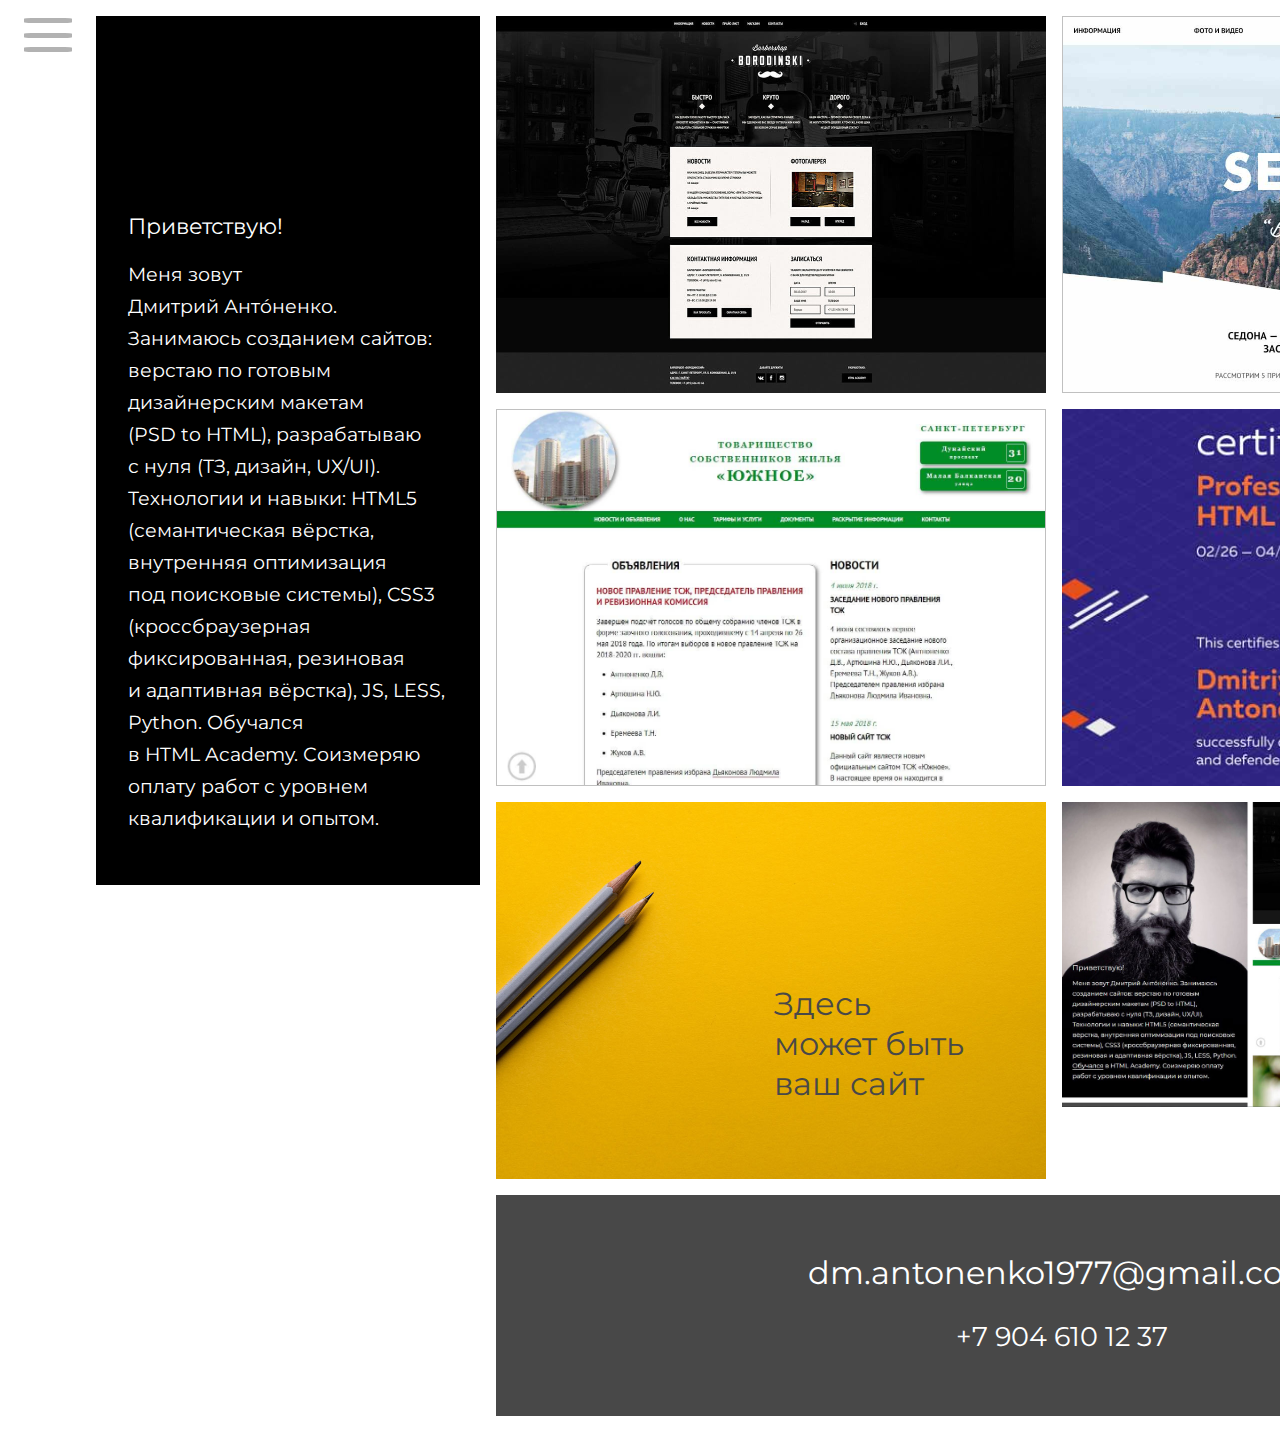
==== index.html @ 5691d690 "Главная и фотогалерея в целом готовы" ====
<!DOCTYPE html>
<html lang="ru">
  <head>
    <meta charset="utf-8">
    <title>Дмитрий Антоненко</title>
    <!-- <link href="https://fonts.googleapis.com/css?family=PT+Sans:400,700&amp;subset=cyrillic" rel="stylesheet"> -->
    <link href="https://fonts.googleapis.com/css?family=Montserrat&amp;subset=cyrillic" rel="stylesheet"> 
    <link href="css/normalize.css" rel="stylesheet">
    <link href="css/style.css" rel="stylesheet">
  </head>
  <body>
    <main class="index-main">

    <!-- permanent content -->

      <div class="side-column">
        <button class="hamburger">
          <div class="hamburger-line hamburger-line_upper"></div>
          <div class="hamburger-line hamburger-line_middle"></div>
          <div class="hamburger-line hamburger-line_lower"></div>
        </button>
      </div>

      <section class="main-content">
        <section class="resume">
          <div class="about_me">
            <h1 class="visually-hidden">Портфолио веб-верстальщика Дмитрия Антоненко</h1>
            <p>
              <span class="greeting">Приветствую!</span><br>
              Меня зовут Дмитрий&nbspАнтóненко. Занимаюсь созданием сайтов: верстаю по&nbspготовым дизайнерским макетам (PSD&nbspto&nbspHTML), разрабатываю с&nbspнуля (ТЗ, дизайн, UX/UI). Технологии и&nbspнавыки: HTML5 (семантическая вёрстка, внутренняя оптимизация под&nbspпоисковые системы),  CSS3 (кроссбраузерная фиксированная, резиновая и&nbspадаптивная вёрстка), JS, LESS, Python. Обучался в&nbspHTML&nbspAcademy. Соизмеряю оплату работ с&nbspуровнем квалификации и&nbspопытом.
            </p>
          </div>
        </section>

        <section class="portfolio">
          <h2 class="visually-hidden">Примеры работ</h2>

          <!--
          <div class="project-card" id="barbershop">
            <div class="background-container"></div>
          </div>
          -->

          <div class="project-card" id="barbershop">
            <img src="img/barbershop-index-1100x755.jpg">
          </div>

          <div class="project-card too-light" id="sedona">
            <img src="img/sedona-index-1100x755.jpg">
          </div>

          <div class="project-card too-light" id="homeowners-association">
            <img src="img/HA-index.jpg">
          </div>

          <div class="project-card" id="certificate">
            <a href="https://assets.htmlacademy.ru/certificates/intensive/67/462599.pdf" target="_blank">
              <img src="img/certificate.jpg">
            </a>
          </div>

          <div class="project-card" id="your_site">
            <img src="img/pencils_1100x755.jpg">
            <span>Здесь<br>может быть<br>ваш сайт</span>
          </div>
          
          <div class="project-card" id="this-site">
            <img src="img/this_site.jpg">
          </div>
          
          <!--
          <div class="project-card" id="this-site">
            <img src="./img/wiki.jpg" width="550px" height="377px">
          </div>
          -->
          <footer class="contacts shiny">
            <a href="mailto:dm.antonenko1977@gmail.com">dm.antonenko1977@gmail.com</a>
            <a href="tel: +79046101237">+7 904 610 12 37</a>
          </footer>
        </section>
      </section>

      <!-- modal windows -->    

      <nav class="side-menu modal-hide">
        <li>
          <ul><a href="https://htmlacademy.ru/profile/id462599" target="_blank">Профиль в HTML Academy</a></ul>
          <ul><a href="some_personal.html">Немного личного</a></ul>
          <ul><a href="#">English version</a></ul>
        </li>
      </nav>

      <div class="curtain modal-hide"></div>

      <div class="photo-canvas modal-hide" id="popup-barbershop">
        <figure class="popup">
          <img src="./img/barbershop-index-1100x755.jpg" width="1100px" height="755px">
          <figcaption>
            Барбершоп «Бородинский»<br>
            <a href="https://github.com/DAntonenko/462599-barbershop" target="_blank">Репозиторий проекта на GitHub</a>
          </figcaption>
        </figure>
      </div>

      <div class="photo-canvas modal-hide" id="popup-sedona">
        <figure class="popup">
          <img src="./img/sedona-index-1100x755.jpg" width="1100px" height="755px">
          <figcaption>
            Седона<br>
            <a href="https://github.com/DAntonenko/462599-sedona" target="_blank">Репозиторий проекта на GitHub</a>
          </figcaption>
        </figure>
      </div>

      <div class="photo-canvas modal-hide" id="popup-homeowners_association">
        <figure class="popup">
          <img src="./img/HA-index.jpg" width="1100px" height="755px">
          <figcaption>
            Товарищество собственников жилья «Южное»<br>
            <a href="http://тсжюжное.рф" target="_blank">Постоянный адрес сайта: тсжюжное.рф</a><br>
            <a href="https://github.com/DAntonenko/Homeowners-Association" target="_blank">Репозиторий проекта на GitHub</a>
          </figcaption>
        </figure>
      </div>

      <div class="photo-canvas modal-hide" id="popup-certificate">
        <figure class="popup">
          <img src="./img/certificate.jpg" width="538px" height="755px">
          <figcaption>
            Сертификат об успешном прохождении курса «Профессиональный HTML и CSS»<br>
            <a href="https://assets.htmlacademy.ru/certificates/intensive/67/462599.pdf" target="_blank">Смотреть на сайте HTML Academy</a>
          </figcaption>
        </figure>
      </div>

      <div class="photo-canvas modal-hide" id="popup-this-site">
        <figure class="popup">
          <img src="./img/this_site.jpg" width="1100px" height="755px">
          <figcaption>
            Этот сайт (рекурсия, да)<br>
            <a href="https://github.com/DAntonenko/Portfolio" target="_blank">Репозиторий проекта на GitHub</a>
          </figcaption>
        </figure>
      </div>

    </main>
    <script src="js/index-modals.js"></script>
  </body>
</html>
---- css/style.css ----
/* service */

.visually-hidden {
	position: absolute;
	clip: rect(1px 1px 1px 1px); /* IE6, IE7 */
	clip: rect(1px, 1px, 1px, 1px);
	padding:0;
	border:0;
	height: 1px; 
	width: 1px; 
	overflow: hidden;
}

/* forced inheritance box-sizing: border-box for flex-elements */

html {
	-webkit-box-sizing: border-box;
	        box-sizing: border-box;
}

* {
	-webkit-box-sizing: inherit;
	        box-sizing: inherit;
}

.content-box-component {
	-webkit-box-sizing: content-box;
	        box-sizing: content-box;
}

/* general */

body {
	margin: 0;
  padding: 0;
  background-color: #ffffff;
  color: grey;
  font-family: 'Montserrat', Arial, sans-serif;
  font-size: 1.2rem;
  line-height: 2rem;
}

li {
	list-style: none;
}

a {
	text-decoration: none;
	color: inherit;
}

/* index-page */

.index-main {
	display: flex;
	z-index: 1000;
}

.side-column {
	display: block;
	position: fixed;
	width: 5rem;
	height: 100vh;
	background-color: #fff;
	z-index: 300;
}

/* side navigation-menu */

.hamburger {
  position: fixed;
  top: 0.7rem;
 	left: 1.5rem;
  margin: 0;
  padding: 0;
  width: 3rem;
  height: 3rem;
  font-size: 0;
  border-style: none;
  background-color: inherit;
  opacity: 0.3;
}

.hamburger:hover {
	opacity: 1;
	cursor: pointer;
}

.hamburger:focus,
.hamburger:active {
	outline: none;
}

.hamburger::-moz-focus-inner {
  border: 0;
}

.hamburger-line {
	position: absolute;
	left: 0;
	width: 100%;
	height: 10%;
	border-radius: 15%;
	background-color: #000;
}

.hamburger-line_upper {
	top: 15%;
}

.hamburger-line_middle {
	top: 45%;
}

.hamburger-line_lower {
	top: 75%;
}

/* hamburger animation (for future)

@keyframes elementDown {
	0% { transform: rotate(0deg); }
	10% { transform: translateY(0%); }
	90% { transform: translateY(300%); }
	100% { transform: rotate(45deg); }
}

@1keyframes elementRotate {
	0% { transform: rotate(0deg); }
	100% { transform: rotate(-45deg); }
}

.line-down {
	animation-name: elementDown;
	animation-fill-mode: forwards;
	animation-duration: 1s;
}

.line-rotate {
	animation-name: elementRotate;
	animation-fill-mode: forwards;
	animation-delay: 1s;
	animation-duration: 1s;
}
*/

/* main content */

.main-content {
	display: flex;
	align-items: inherit;
	width: auto;
	margin-left: 5rem;
	padding: 1rem;
}

.resume {
	position: relative;
	width: 30vw;
	height: 96.6vh;
	margin-right: 1rem;
}

.about_me {
	position: fixed;
	width: inherit;
	height: inherit;
	background-image: url("../img/portrait_monochrome.jpg");
	background-size: 100% auto;
	background-color: black;
	background-position: 0 -20%;
	background-repeat: no-repeat;
}

.about_me p {
	position: absolute;
	bottom: 0;
	padding: 2rem;
	color: #fff;
	line-height: 2rem;
}

.about_me a {
	border-bottom: solid darkgray 0.1rem;
}

.about_me a:hover {
	border-color: #fff;
}

.greeting {
	font-size: 1.4rem;
	line-height: 4rem;
}

.portfolio {
	display: grid;
	grid-template-columns: auto 1fr;
	grid-template-rows: auto auto 1fr;
}

.project-card {
	position: relative;
	width: 550px;
	height: 377px;
	margin: 0 1rem 1rem 0;
	overflow: hidden;
}

.too-light {
	border: solid 0.07rem silver;
}

.project-card a {
	width: inherit;
}

.project-card img {
	width: inherit;
	height: auto;
	background-color: #b3b6b7;
}

.project-card a img {
	position: relative;
	top: -53%;
}

.project-card img:hover {
	cursor: pointer;
	animation-name: scale;
	animation-duration: 1s;
	animation-fill-mode: forwards;
}

@keyframes scale {
	0% { transform: scale(1); }
	100% { transform: scale(1.1); }
}

#your_site span {
	display: block;
	position: absolute;
	bottom: 20%;
	right: 15%;
	width: auto;
	height: auto;
	font-size: 2rem;
	line-height: 2.5rem;
	color: rgb(72, 72, 72);
}

#your_site span:hover {
	cursor: pointer;
}

.project-info {
	position: absolute;
	top: 60%;
	left: 10%;
	padding: 1rem;
	color: rgb(72, 72, 72);
	background-color: gray;
}

.project-info h3 {
	margin: 0;
	line-height: 2rem;
}

/* footer */

.contacts {
	grid-column-start: 1;
	grid-column-end: 3;
	display: flex;
	flex-direction: column;
	justify-content: center;
	align-items: center;
	width: auto;
	height: 24.5vh;
	color: #fff;
	line-height: 4rem;
	background-color: rgb(72, 72, 72);
}

.contacts a:hover,
.contacts a:active {
	color: #800000;
}

.contacts a:first-child {
	font-size: 2rem;
}

.shiny {
	position: relative;
	overflow: hidden;
}

.shiny::before {
  content: "";
  position: absolute;
  top: -50%;
  right: -50%;
  bottom: -50%;
  left: -50%;
  background: linear-gradient(to bottom, rgba(229, 172, 142, 0), rgba(255, 255, 255, 0.2) 50%, rgba(229, 172, 142, 0));
  transform: rotateZ(60deg) translate(-30rem, 50rem);
}

.shiny:hover::before,
.shiny:focus::before { 
	animation: sheen 1s forwards;
}

@keyframes sheen {
  100% { transform: rotateZ(60deg) translate(10rem, -55rem); }
}

.contacts a {
	font-size: 1.7rem;
}

/* some personal page */

.personal-main {
	position: relative;
	display: flex;
	z-index: 1000;
}

.personal-main .hamburger {
	opacity: 0.7;
}

.personal-main .hamburger:hover {
	opacity: 1;
}

.personal-main .hamburger-line {
	background-color: #800000;
}

.preview-area {
	position: relative;
	display: flex;
	flex-wrap: wrap;
	width: auto;
	margin-left: 5rem;
	padding: 1rem;
	z-index: 100;
}

.photo-preview {
	width: auto;
	height: 21rem;
	margin: 0 1rem 1rem 0;

	-webkit-filter: grayscale(100%);
  -moz-filter: grayscale(100%);
  -ms-filter: grayscale(100%);
  -o-filter: grayscale(100%);
  filter: grayscale(100%);
  filter: gray; /* IE 6-9 */
  -webkit-transition: all 1s;
  -moz-transition: all 1s;
  -o-transition: all 1s;
  transition: all 1s;
}

.photo-preview:hover {
  -webkit-filter: none;
  -moz-filter: none;
  -ms-filter: none; 
  -o-filter: none;
  filter: none;
  filter: none; /* IE 6-9 */
  cursor: pointer;
}

.photo-canvas {
	display: flex;
	justify-content: center;
	align-items: center;
	position: fixed;
	top: 0;
	left: 0;
	width: 100vw;
	height: 100vh;
	background-color: rgba(0, 0, 0, 0.9);
	z-index: 500;
}

.photo {
	max-width: 100vw;
	max-height: 100vh;
}

/* modal windows */

.modal-hide {
	display: none;
}

/*curtain */

.curtain {
	position: fixed;
	top: 0;
	width: 100vw;
	height: 100vh;
	background-color: #000;
	opacity: 0.7;
	z-index: 100;
}

@keyframes curtain-open {
	0% { transform: translateX(0); }
	100% { transform: translateX(-100%); }
}

.curtain-open {
	animation-name: curtain-open;
  animation-duration: 0.6s;
}

@keyframes curtain-close {
	0% { transform: translateX(-100%); }
	100% { transform: translateX(0); }
}

.curtain-close {
  animation-name: curtain-close;
  animation-duration: 0.6s;
}

/* side-menu */

nav.side-menu {
	position: fixed;
	width: 35vw;
	height: 100vh;
	background-color: #fff;
	z-index: 200;
}

.side-menu li {
	margin-left: 6vw;
	margin-top: 50%;
	text-transform: uppercase;
	font-size: 1.7rem;
	font-weight: bolder;
	letter-spacing: 0.01rem;
	word-spacing: 0.3rem;
}

.side-menu ul:hover {
	color: #000;
}

/* popup windows for seltcted content */

.popup {
	position: fixed;
	width: 1100px;
	height: 95vh;
	top: 0;
	right: 0;
	bottom: 0;
	left: 0;
	margin: auto;
	z-index: 500;
	color: #fff;
	line-height: 2.7rem;
	background-color: rgb(72, 72, 72);
	text-align: center;
}

.popup figcaption {
	padding-left: 1rem;
	text-align: left;
}

.popup a {
	border-bottom: solid #fff 0.1rem;
}

.popup a:hover {
	border-bottom: solid #800000 0.1rem;
}
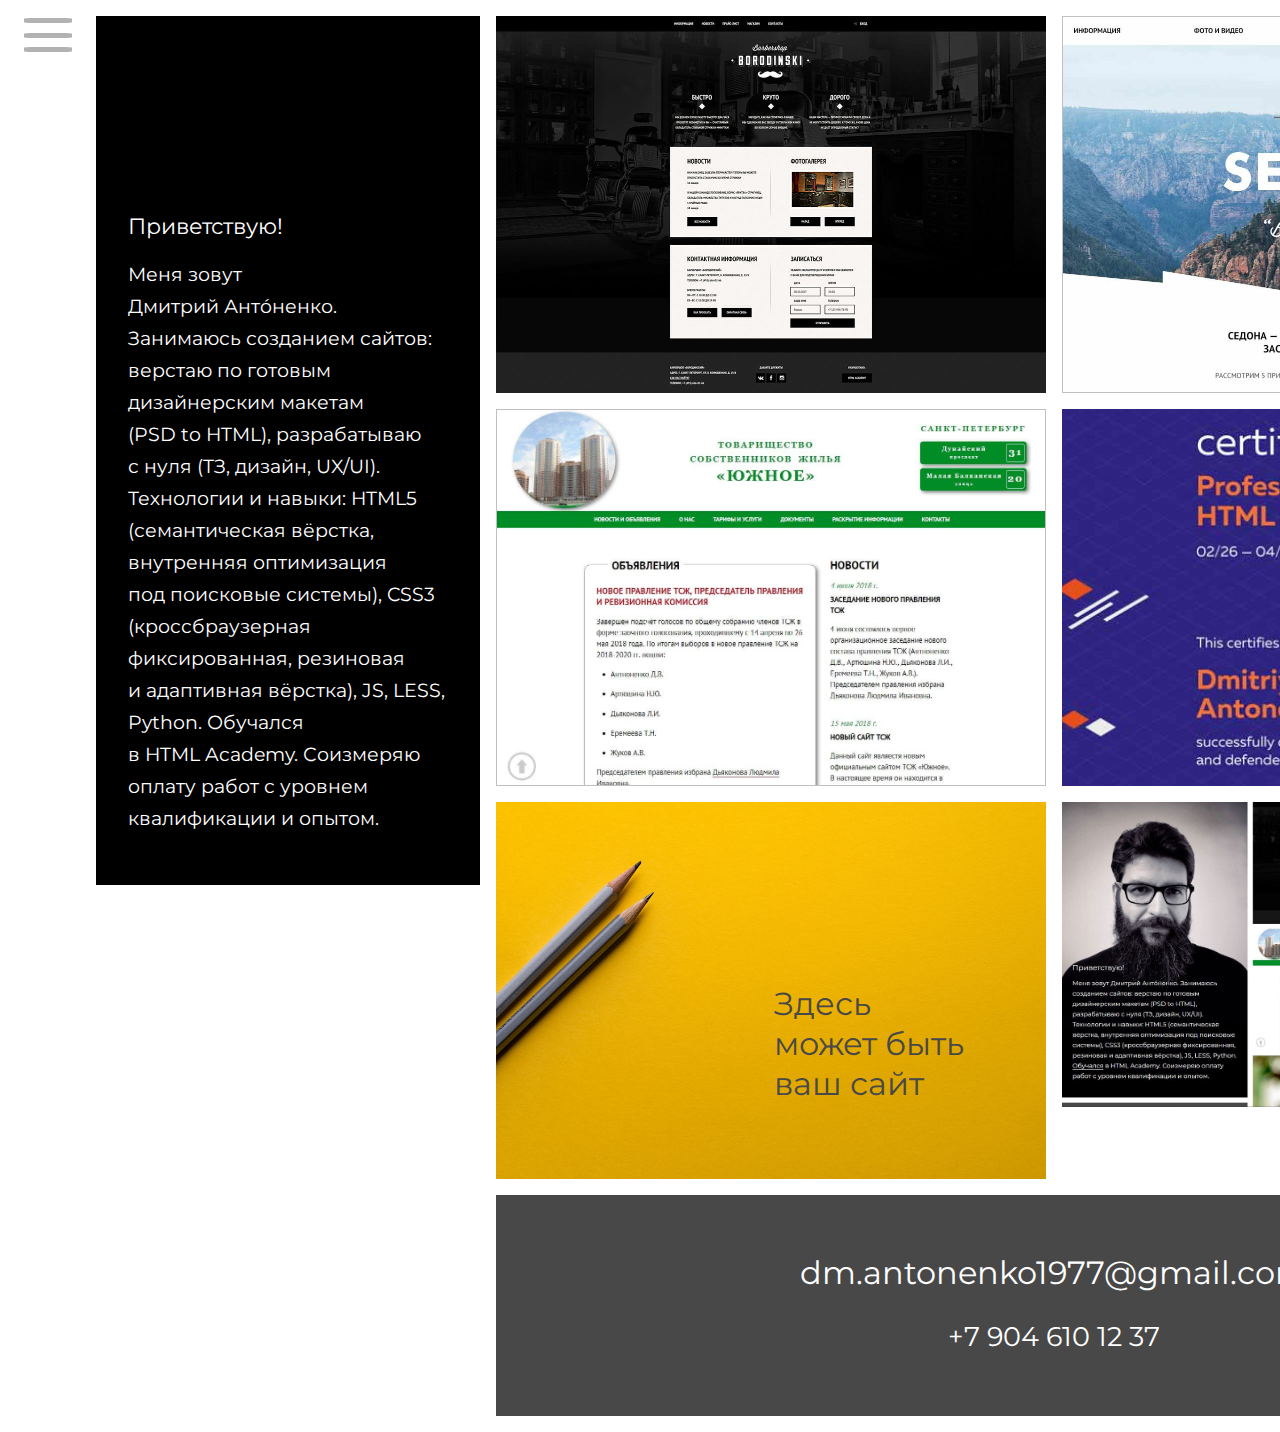
==== commit 7dcaedb0: "Исправлено позиционирование бокового меню" ====
--- a/index.html
+++ b/index.html
@@ -2,6 +2,7 @@
 <html lang="ru">
   <head>
     <meta charset="utf-8">
+    <meta name="viewport" content="width=device-width, initial-scale=1.0">
     <title>Дмитрий Антоненко</title>
     <!-- <link href="https://fonts.googleapis.com/css?family=PT+Sans:400,700&amp;subset=cyrillic" rel="stylesheet"> -->
     <link href="https://fonts.googleapis.com/css?family=Montserrat&amp;subset=cyrillic" rel="stylesheet"> 
@@ -34,12 +35,6 @@
 
         <section class="portfolio">
           <h2 class="visually-hidden">Примеры работ</h2>
-
-          <!--
-          <div class="project-card" id="barbershop">
-            <div class="background-container"></div>
-          </div>
-          -->
 
           <div class="project-card" id="barbershop">
             <img src="img/barbershop-index-1100x755.jpg">
@@ -86,7 +81,7 @@
         <li>
           <ul><a href="https://htmlacademy.ru/profile/id462599" target="_blank">Профиль в HTML Academy</a></ul>
           <ul><a href="some_personal.html">Немного личного</a></ul>
-          <ul><a href="#">English version</a></ul>
+          <ul><a href="index_en.html">English version</a></ul>
         </li>
       </nav>
 
@@ -117,7 +112,7 @@
           <img src="./img/HA-index.jpg" width="1100px" height="755px">
           <figcaption>
             Товарищество собственников жилья «Южное»<br>
-            <a href="http://тсжюжное.рф" target="_blank">Постоянный адрес сайта: тсжюжное.рф</a><br>
+            <a href="http://тсжюжное.рф" target="_blank">Смотреть сайт: тсжюжное.рф</a><br>
             <a href="https://github.com/DAntonenko/Homeowners-Association" target="_blank">Репозиторий проекта на GitHub</a>
           </figcaption>
         </figure>
--- a/css/style.css
+++ b/css/style.css
@@ -59,7 +59,7 @@
 .side-column {
 	display: block;
 	position: fixed;
-	width: 5rem;
+	width: 6rem;
 	height: 100vh;
 	background-color: #fff;
 	z-index: 300;
@@ -166,6 +166,7 @@
 	width: inherit;
 	height: inherit;
 	background-image: url("../img/portrait_monochrome.jpg");
+	background-origin: content-box;
 	background-size: 100% auto;
 	background-color: black;
 	background-position: 0 -20%;
@@ -197,13 +198,13 @@
 	display: grid;
 	grid-template-columns: auto 1fr;
 	grid-template-rows: auto auto 1fr;
+	grid-gap: 1rem 1rem;
 }
 
 .project-card {
 	position: relative;
 	width: 550px;
 	height: 377px;
-	margin: 0 1rem 1rem 0;
 	overflow: hidden;
 }
 
@@ -439,7 +440,9 @@
 
 nav.side-menu {
 	position: fixed;
-	width: 35vw;
+	top: 0;
+	left: 6rem;
+	width: 30vw;
 	height: 100vh;
 	background-color: #fff;
 	z-index: 200;
@@ -488,4 +491,22 @@
 
 .popup a:hover {
 	border-bottom: solid #800000 0.1rem;
+}
+
+/* adaptive */
+
+@media (max-width: 1824px) and (min-width: 1600px) {
+
+	.resume {
+		width: 30vw;
+	}
+
+	.project-card {
+		width: 500px;
+		height: 377px;
+	}
+
+	.side-column {
+		background-color: red;
+	}
 }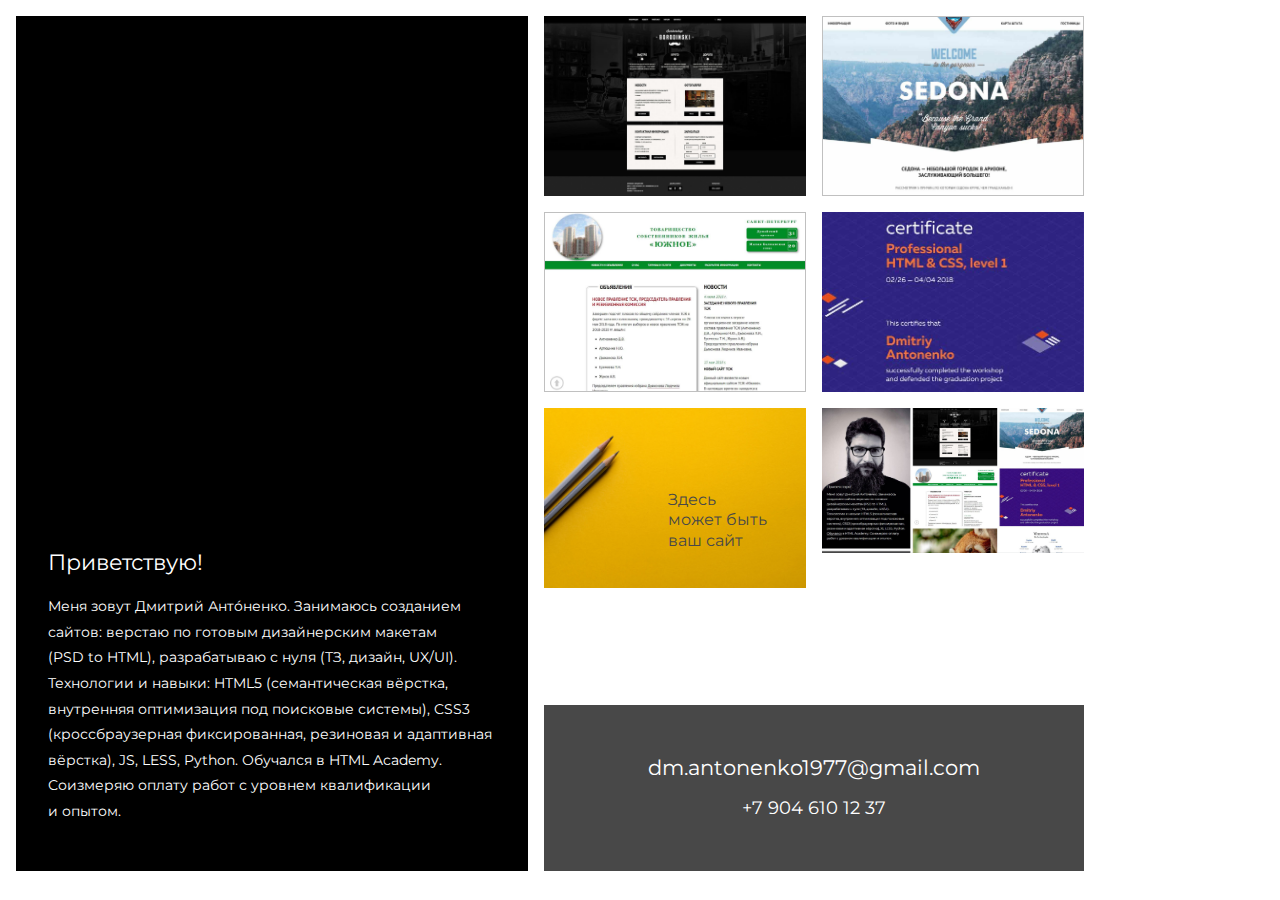
==== commit b0f6f384: "Адаптив и восстановление работоспособности ссылок" ====
--- a/index.html
+++ b/index.html
@@ -79,7 +79,7 @@
 
       <nav class="side-menu modal-hide">
         <li>
-          <ul><a href="https://htmlacademy.ru/profile/id462599" target="_blank">Профиль в HTML Academy</a></ul>
+          <ul><a href="https://htmlacademy.ru/profile/id462599" target="_blank">Профиль в&nbspHTML&nbspAcademy</a></ul>
           <ul><a href="some_personal.html">Немного личного</a></ul>
           <ul><a href="index_en.html">English version</a></ul>
         </li>
--- a/css/style.css
+++ b/css/style.css
@@ -307,7 +307,7 @@
   bottom: -50%;
   left: -50%;
   background: linear-gradient(to bottom, rgba(229, 172, 142, 0), rgba(255, 255, 255, 0.2) 50%, rgba(229, 172, 142, 0));
-  transform: rotateZ(60deg) translate(-30rem, 50rem);
+  transform: rotateZ(180deg) translate(-30rem, 50rem);
 }
 
 .shiny:hover::before,
@@ -449,13 +449,17 @@
 }
 
 .side-menu li {
-	margin-left: 6vw;
+	margin-left: 5%;
 	margin-top: 50%;
 	text-transform: uppercase;
 	font-size: 1.7rem;
 	font-weight: bolder;
 	letter-spacing: 0.01rem;
 	word-spacing: 0.3rem;
+}
+
+.side-menu ul {
+	padding: 0;
 }
 
 .side-menu ul:hover {
@@ -474,15 +478,16 @@
 	left: 0;
 	margin: auto;
 	z-index: 500;
-	color: #fff;
-	line-height: 2.7rem;
-	background-color: rgb(72, 72, 72);
 	text-align: center;
+	outline: solid #fff 0.1rem;
+	background-color: #000;
 }
 
 .popup figcaption {
 	padding-left: 1rem;
 	text-align: left;
+	color: silver;
+	line-height: 2.7rem;
 }
 
 .popup a {
@@ -497,16 +502,159 @@
 
 @media (max-width: 1824px) and (min-width: 1600px) {
 
+	.project-card {
+		width: 458px;
+		height: 314px;
+	}
+
+	#your_site span {
+		font-size: 1.7rem;
+		line-height: 2rem;
+	}
+
+	.contacts {
+		line-height: 3.5rem;
+	}
+
+	.contacts a:first-child {
+		font-size: 1.7rem;
+	}
+
+	.contacts a:nth-child(2) {
+		font-size: 1.6rem;
+	}
+
+	.popup figcaption {
+		line-height: 2.3rem;
+	}
+}
+
+@media (max-width: 1599px) and (min-width: 1430px) {
+
+	.project-card {
+		width: 393px;
+		height: 269px;
+	}
+
+	.resume p {
+		font-size: 0.9rem;
+		line-height: 1.8rem;
+	}
+
+	#your_site span {
+		font-size: 1.4rem;
+		line-height: 1.9rem;
+	}
+
+	.contacts {
+		line-height: 3.3rem;
+	}
+
+	.contacts a:first-child {
+		font-size: 1.5rem;
+	}
+
+	.contacts a:nth-child(2) {
+		font-size: 1.4rem;
+	}
+
+	.popup {
+		width: 900px;
+	}
+
+	#popup-certificate img {
+		height: 640px;
+		width: auto;
+	}
+
+	.popup img {
+		width: inherit;
+		height: auto;
+	}
+
+	.popup figcaption {
+		font-size: 1rem;
+		line-height: 2rem;
+	}
+}
+
+@media (max-width: 1429px) and (min-width: 1024px) {
+
+	.main-content {
+		margin-left: 0;
+	}
+
+	.side-column {
+		background-color: transparent;
+	}
+
+	.hamburger {
+		top: 1.5rem;
+		left: 2rem;
+	}
+
+	.hamburger-line_middle {
+		height: 11%;
+	}
+
+	nav.side-menu {
+		left: 0;
+		width: 41.6vw;
+	}
+
+	.side-menu li {
+		margin-left: 2rem;
+	}
+
+	.project-card {
+		width: 262px;
+		height: 180px;
+	}
+
 	.resume {
-		width: 30vw;
-	}
-
-	.project-card {
-		width: 500px;
-		height: 377px;
-	}
-
-	.side-column {
-		background-color: red;
+		width: 40vw;
+		height: 95vh;
+	}
+
+	.resume p {
+		font-size: 0.9rem;
+		line-height: 1.6rem;
+	}
+
+	#your_site span {
+		font-size: 1rem;
+		line-height: 1.3rem;
+	}
+
+	.contacts {
+		height: 18.5vh;
+		line-height: 2.5rem;
+	}
+
+	.contacts a:first-child {
+		font-size: 1.3rem;
+	}
+
+	.contacts a:nth-child(2) {
+		font-size: 1.1rem;
+	}
+
+	.popup {
+		width: 900px;
+	}
+
+	#popup-certificate img {
+		height: 640px;
+		width: auto;
+	}
+
+	.popup img {
+		width: inherit;
+		height: auto;
+	}
+
+	.popup figcaption {
+		font-size: 1rem;
+		line-height: 2rem;
 	}
 }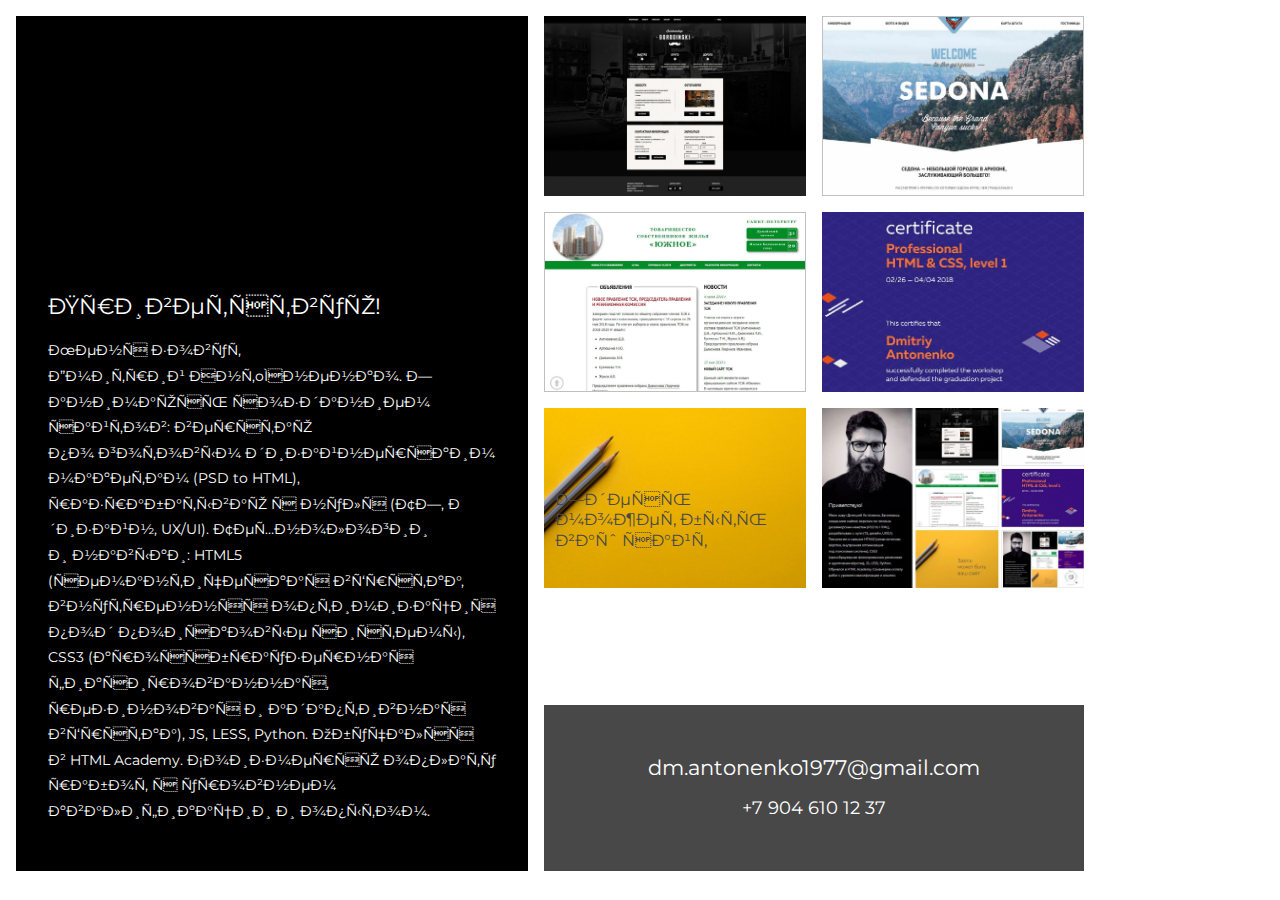
==== commit ea14baf7: "Гугл-аналитика и Яндекс-метрика" ====
--- a/index.html
+++ b/index.html
@@ -1,6 +1,18 @@
 <!DOCTYPE html>
 <html lang="ru">
   <head>
+    <!-- Global site tag (gtag.js) - Google Analytics -->
+    <script async src="https://www.googletagmanager.com/gtag/js?id=UA-127815976-1"></script>
+    <script>
+      window.dataLayer = window.dataLayer || [];
+      function gtag(){dataLayer.push(arguments);}
+      gtag('js', new Date());
+
+      gtag('config', 'UA-127815976-1');
+    </script>
+
+    <!-- Yandex.Metrika counter --> <script type="text/javascript" > (function (d, w, c) { (w[c] = w[c] || []).push(function() { try { w.yaCounter50813203 = new Ya.Metrika2({ id:50813203, clickmap:true, trackLinks:true, accurateTrackBounce:true, webvisor:true }); } catch(e) { } }); var n = d.getElementsByTagName("script")[0], s = d.createElement("script"), f = function () { n.parentNode.insertBefore(s, n); }; s.type = "text/javascript"; s.async = true; s.src = "https://mc.yandex.ru/metrika/tag.js"; if (w.opera == "[object Opera]") { d.addEventListener("DOMContentLoaded", f, false); } else { f(); } })(document, window, "yandex_metrika_callbacks2"); </script> <noscript><div><img src="https://mc.yandex.ru/watch/50813203" style="position:absolute; left:-9999px;" alt="" /></div></noscript> <!-- /Yandex.Metrika counter -->
+
     <meta charset="utf-8">
     <meta name="viewport" content="width=device-width, initial-scale=1.0">
     <title>Дмитрий Антоненко</title>
@@ -69,8 +81,8 @@
           </div>
           -->
           <footer class="contacts shiny">
-            <a href="mailto:dm.antonenko1977@gmail.com">dm.antonenko1977@gmail.com</a>
-            <a href="tel: +79046101237">+7 904 610 12 37</a>
+            <a href="mailto:dm.antonenko1977@gmail.com" target="_blank">dm.antonenko1977@gmail.com</a>
+            <a href="tel: +79046101237" target="_blank">+7 904 610 12 37</a>
           </footer>
         </section>
       </section>
--- a/css/style.css
+++ b/css/style.css
@@ -654,7 +654,281 @@
 	}
 
 	.popup figcaption {
+		font-size: 0.9rem;
+		line-height: 1.7rem;
+	}
+}
+
+@media (max-width: 1023px) and (min-width: 375px) {
+
+	body {
+		overflow-x: hidden;
+	  margin-right: calc(-1 * (100vw - 100%));
+	}
+
+/* index adaptive */
+
+	.main-content {
+		display: block;
+		width: 100vw;
+		margin-left: 0;
+		margin-right: auto;
+		padding: 0;
+	}
+
+	.side-column {
+		position: relative;
+		width: 0;
+		background-color: transparent;
+	}
+
+	.hamburger {
+		position: absolute;
+		top: 1.5rem;
+		left: 2rem;
+	}
+
+	.hamburger-line_middle {
+		height: 11%;
+	}
+
+	nav.side-menu {
+		left: 0;
+		width: 100vw;
+	}
+
+	.side-menu li {
+		margin-left: 2rem;
+	}
+
+	.resume {
+		width: inherit;
+		height: 100vh;
+		margin-right: 0;
+	}
+
+	.about_me {
+		position: relative;
+		top: 0;
+		left: 0;
+	}
+
+	.resume p {
+		padding-bottom: 0;
+		font-size: 0.8rem;
+		line-height: 1.5rem;
+	}
+
+	.portfolio {
+		display: block;
+	}
+
+	.project-card {
+		width: 100vw;
+		height: 68vw;
+		margin-top: 1rem;
+	}
+
+	#your_site span {
+		font-size: 1rem;
+		line-height: 1.3rem;
+	}
+
+	.contacts {
+		width: 100vw;
+		height: 18.5vh;
+		line-height: 2.5rem;
+		margin-top: 1rem;
+	}
+
+	.contacts a:first-child {
+		font-size: 1.2rem;
+	}
+
+	.contacts a:nth-child(2) {
+		font-size: 1rem;
+	}
+
+	.photo-canvas {
+		background-color: #000;
+	}
+
+	.popup {
+		width: 100vw;
+		outline: none;
+	}
+
+	#popup-certificate img {
+		width: 75vw;
+		height: auto;
+	}
+
+	.popup img {
+		width: inherit;
+		height: auto;
+	}
+
+	.popup figcaption {
 		font-size: 1rem;
 		line-height: 2rem;
 	}
+
+/* personal adaptive */
+
+	.personal-main {
+		flex-direction: column;
+	}
+
+	.personal-main .side-column {
+		width: 100vw;
+		height: 6rem;
+	}
+
+	.preview-area {
+		display: block;
+		margin: 0;
+		padding: 0;
+	}
+
+	.photo-preview {
+		width: 100vw;
+		height: auto;
+	}
+}
+
+@media (max-width: 374px) and (min-width: 320px) {
+
+	body {
+		overflow-x: hidden;
+	  margin-right: calc(-1 * (100vw - 100%));
+	}
+
+/* index adaptive */
+
+	.main-content {
+		display: block;
+		width: 100vw;
+		margin-left: 0;
+		margin-right: auto;
+		padding: 0;
+	}
+
+	.side-column {
+		position: relative;
+		width: 0;
+		background-color: transparent;
+	}
+
+	.hamburger {
+		position: absolute;
+		top: 1.5rem;
+		left: 2rem;
+	}
+
+	.hamburger-line_middle {
+		height: 11%;
+	}
+
+	nav.side-menu {
+		left: 0;
+		width: 100vw;
+	}
+
+	.side-menu li {
+		margin-left: 2rem;
+	}
+
+	.resume {
+		width: inherit;
+		height: 100vh;
+		margin-right: 0;
+	}
+
+	.about_me {
+		position: relative;
+		top: 0;
+		left: 0;
+	}
+
+	.resume p {
+		padding-bottom: 0;
+		font-size: 0.6rem;
+		line-height: 1.4rem;
+	}
+
+	.portfolio {
+		display: block;
+	}
+
+	.project-card {
+		width: 100vw;
+		height: 68vw;
+		margin-top: 1rem;
+	}
+
+	#your_site span {
+		font-size: 1rem;
+		line-height: 1.3rem;
+	}
+
+	.contacts {
+		width: 100vw;
+		height: 18.5vh;
+		line-height: 2.5rem;
+		margin-top: 1rem;
+	}
+
+	.contacts a:first-child {
+		font-size: 1.2rem;
+	}
+
+	.contacts a:nth-child(2) {
+		font-size: 1rem;
+	}
+
+	.photo-canvas {
+		background-color: #000;
+	}
+
+	.popup {
+		width: 100vw;
+		outline: none;
+	}
+
+	#popup-certificate img {
+		width: 75vw;
+		height: auto;
+	}
+
+	.popup img {
+		width: inherit;
+		height: auto;
+	}
+
+	.popup figcaption {
+		font-size: 1rem;
+		line-height: 2rem;
+	}
+
+/* personal adaptive */
+
+	.personal-main {
+		flex-direction: column;
+	}
+
+	.personal-main .side-column {
+		width: 100vw;
+		height: 6rem;
+	}
+
+	.preview-area {
+		display: block;
+		margin: 0;
+		padding: 0;
+	}
+
+	.photo-preview {
+		width: 100vw;
+		height: auto;
+	}
 }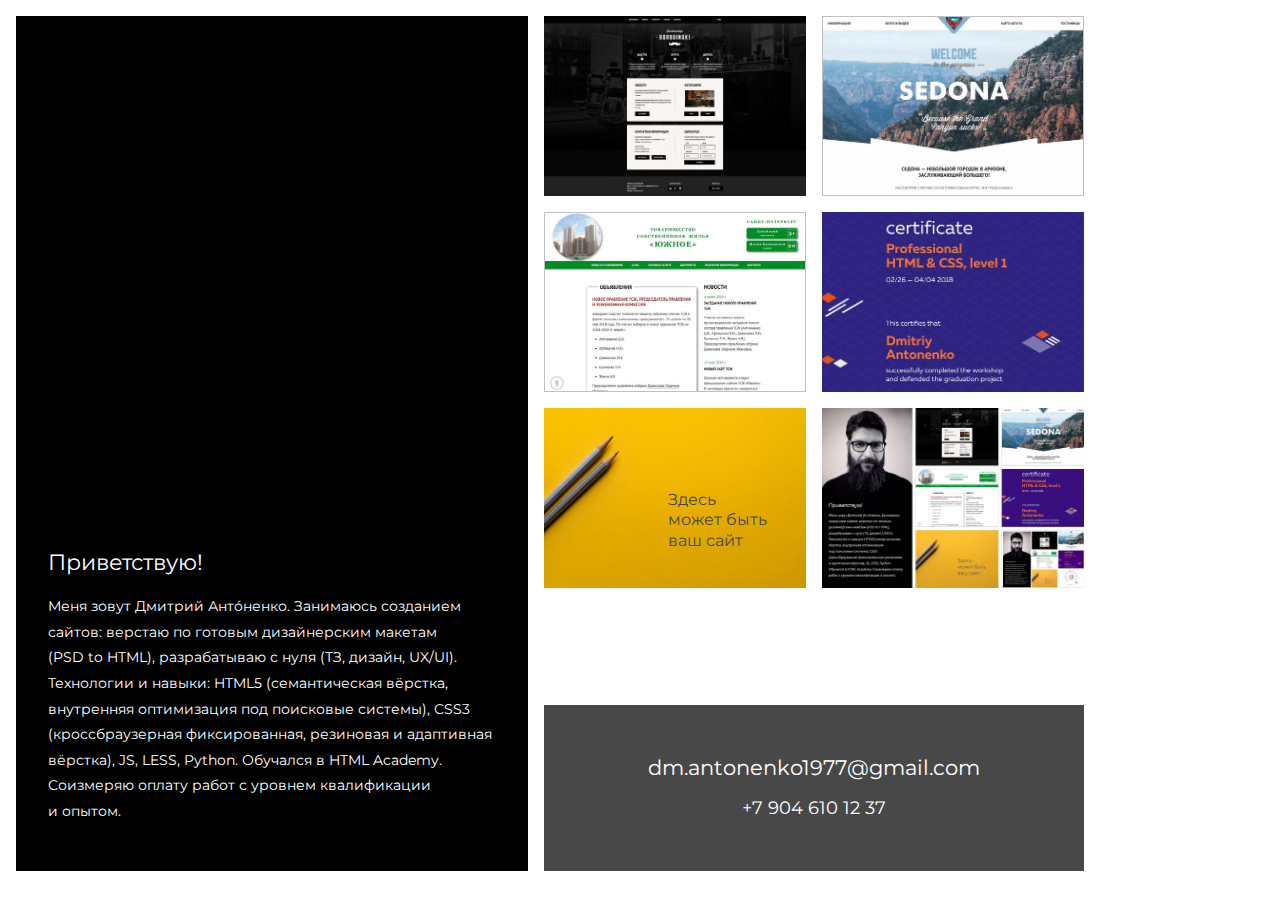
==== commit feac6322: "Яндекс-метрика убила русский шрифт!" ====
--- a/index.html
+++ b/index.html
@@ -11,7 +11,7 @@
       gtag('config', 'UA-127815976-1');
     </script>
 
-    <!-- Yandex.Metrika counter --> <script type="text/javascript" > (function (d, w, c) { (w[c] = w[c] || []).push(function() { try { w.yaCounter50813203 = new Ya.Metrika2({ id:50813203, clickmap:true, trackLinks:true, accurateTrackBounce:true, webvisor:true }); } catch(e) { } }); var n = d.getElementsByTagName("script")[0], s = d.createElement("script"), f = function () { n.parentNode.insertBefore(s, n); }; s.type = "text/javascript"; s.async = true; s.src = "https://mc.yandex.ru/metrika/tag.js"; if (w.opera == "[object Opera]") { d.addEventListener("DOMContentLoaded", f, false); } else { f(); } })(document, window, "yandex_metrika_callbacks2"); </script> <noscript><div><img src="https://mc.yandex.ru/watch/50813203" style="position:absolute; left:-9999px;" alt="" /></div></noscript> <!-- /Yandex.Metrika counter -->
+    <!-- Yandex.Metrika counter  <script type="text/javascript" > (function (d, w, c) { (w[c] = w[c] || []).push(function() { try { w.yaCounter50813203 = new Ya.Metrika2({ id:50813203, clickmap:true, trackLinks:true, accurateTrackBounce:true, webvisor:true }); } catch(e) { } }); var n = d.getElementsByTagName("script")[0], s = d.createElement("script"), f = function () { n.parentNode.insertBefore(s, n); }; s.type = "text/javascript"; s.async = true; s.src = "https://mc.yandex.ru/metrika/tag.js"; if (w.opera == "[object Opera]") { d.addEventListener("DOMContentLoaded", f, false); } else { f(); } })(document, window, "yandex_metrika_callbacks2"); </script> <noscript><div><img src="https://mc.yandex.ru/watch/50813203" style="position:absolute; left:-9999px;" alt="" /></div></noscript> <!-- /Yandex.Metrika counter -->
 
     <meta charset="utf-8">
     <meta name="viewport" content="width=device-width, initial-scale=1.0">
